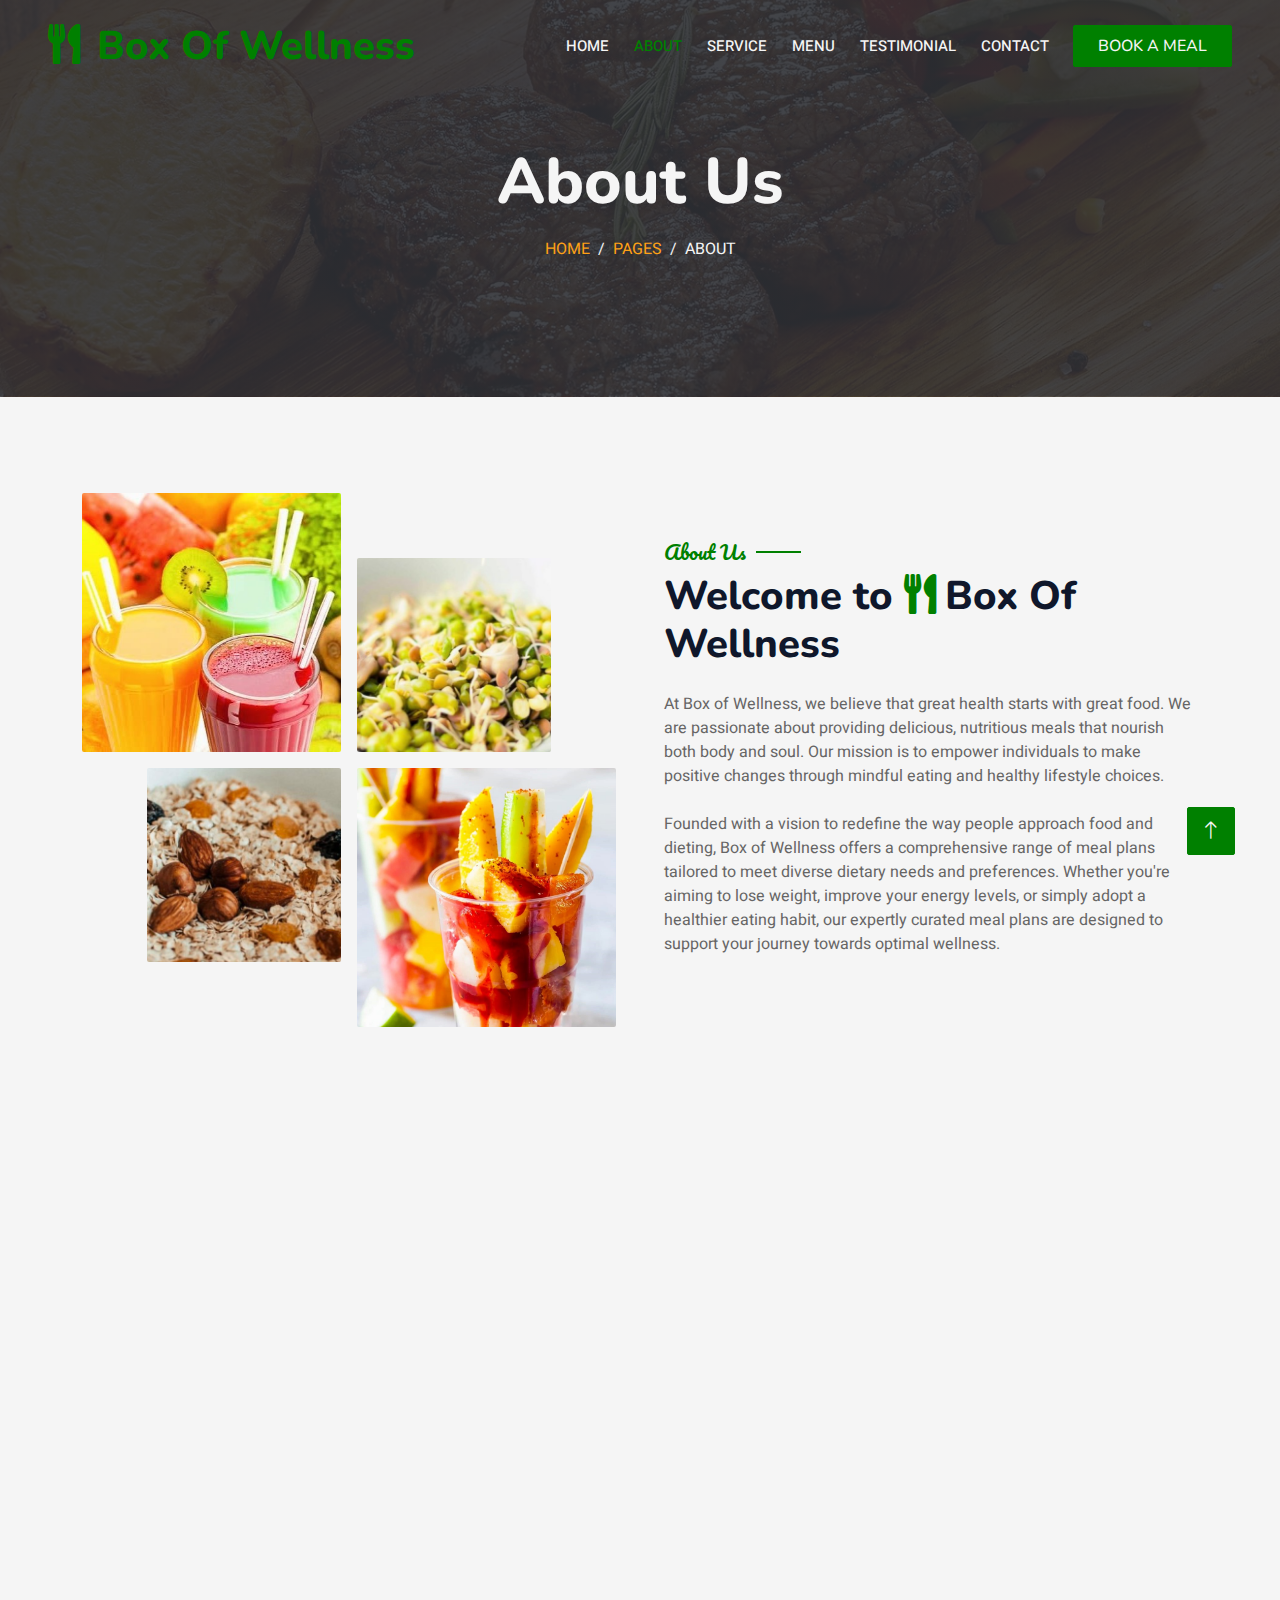
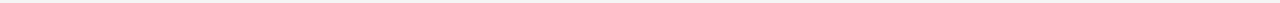
==== about.html @ 1b546712 "Files upload" ====
<!DOCTYPE html>
<html lang="en">

<head>
    <meta charset="utf-8">
    <title>BOX OF WELLNESS - A Cloud Kitchen</title>
    <meta content="width=device-width, initial-scale=1.0" name="viewport">
    <meta content="" name="keywords">
    <meta content="" name="description">

    <!-- Favicon -->
    <link href="img/favicon.ico" rel="icon">

    <!-- Google Web Fonts -->
    <link rel="preconnect" href="https://fonts.googleapis.com">
    <link rel="preconnect" href="https://fonts.gstatic.com" crossorigin>
    <link href="https://fonts.googleapis.com/css2?family=Heebo:wght@400;500;600&family=Nunito:wght@600;700;800&family=Pacifico&display=swap" rel="stylesheet">

    <!-- Icon Font Stylesheet -->
    <link href="https://cdnjs.cloudflare.com/ajax/libs/font-awesome/5.10.0/css/all.min.css" rel="stylesheet">
    <link href="https://cdn.jsdelivr.net/npm/bootstrap-icons@1.4.1/font/bootstrap-icons.css" rel="stylesheet">

    <!-- Libraries Stylesheet -->
    <link href="lib/animate/animate.min.css" rel="stylesheet">
    <link href="lib/owlcarousel/assets/owl.carousel.min.css" rel="stylesheet">
    <link href="lib/tempusdominus/css/tempusdominus-bootstrap-4.min.css" rel="stylesheet" />

    <!-- Customized Bootstrap Stylesheet -->
    <link href="css/bootstrap.min.css" rel="stylesheet">

    <!-- Template Stylesheet -->
    <link href="css/style.css" rel="stylesheet">
</head>

<body>
    <div class="container-xxl bg-white p-0">
        <!-- Spinner Start -->
        <div id="spinner" class="show bg-white position-fixed translate-middle w-100 vh-100 top-50 start-50 d-flex align-items-center justify-content-center">
            <div class="spinner-border text-primary" style="width: 3rem; height: 3rem;" role="status">
                <span class="sr-only">Loading...</span>
            </div>
        </div>
        <!-- Spinner End -->


        <!-- Navbar & Hero Start -->
        <div class="container-xxl position-relative p-0">
            <nav class="navbar navbar-expand-lg navbar-dark bg-dark px-4 px-lg-5 py-3 py-lg-0">
                <a href="" class="navbar-brand p-0">
                    <h1 class="text-primary m-0"><i class="fa fa-utensils me-3"></i>Box Of Wellness</h1>
                    <!-- <img src="img/logo.png" alt="Logo"> -->
                </a>
                <button class="navbar-toggler" type="button" data-bs-toggle="collapse" data-bs-target="#navbarCollapse">
                    <span class="fa fa-bars"></span>
                </button>
                <div class="collapse navbar-collapse" id="navbarCollapse">
                    <div class="navbar-nav ms-auto py-0 pe-4">
                        <a href="index.html" class="nav-item nav-link">Home</a>
                        <a href="about.html" class="nav-item nav-link active">About</a>
                        <a href="service.html" class="nav-item nav-link">Service</a>
                        <a href="menu.html" class="nav-item nav-link">Menu</a>
                        <a href="testimonial.html" class="nav-item nav-link">Testimonial</a>
                      <!--  <div class="nav-item dropdown">
                            <a href="#" class="nav-link dropdown-toggle" data-bs-toggle="dropdown">Pages</a>
                            <div class="dropdown-menu m-0">
                                 <a href="booking.html" class="dropdown-item">Booking</a> 
                                <a href="team.html" class="dropdown-item">Our Team</a> 
                                <a href="testimonial.html" class="dropdown-item">Testimonial</a>
                            </div>
                        </div> -->
                        <a href="contact.html" class="nav-item nav-link">Contact</a>
                    </div>
                    <a href="https://wa.link/pzkw7d" class="btn btn-primary py-2 px-4">Book A Meal</a>
                </div>
            </nav>

            <div class="container-xxl py-5 bg-dark hero-header mb-5">
                <div class="container text-center my-5 pt-5 pb-4">
                    <h1 class="display-3 text-white mb-3 animated slideInDown">About Us</h1>
                    <nav aria-label="breadcrumb">
                        <ol class="breadcrumb justify-content-center text-uppercase">
                            <li class="breadcrumb-item"><a href="#">Home</a></li>
                            <li class="breadcrumb-item"><a href="#">Pages</a></li>
                            <li class="breadcrumb-item text-white active" aria-current="page">About</li>
                        </ol>
                    </nav>
                </div>
            </div>
        </div>
        <!-- Navbar & Hero End -->


        <!-- About Start -->
        <div class="container-xxl py-5">
            <div class="container">
                <div class="row g-5 align-items-center">
                    <div class="col-lg-6">
                        <div class="row g-3">
                            <div class="col-6 text-start">
                                <img class="img-fluid rounded w-100 wow zoomIn" data-wow-delay="0.1s" src="img/about-1.jpeg">
                            </div>
                            <div class="col-6 text-start">
                                <img class="img-fluid rounded w-75 wow zoomIn" data-wow-delay="0.3s" src="img/about-2.jpeg" style="margin-top: 25%;">
                            </div>
                            <div class="col-6 text-end">
                                <img class="img-fluid rounded w-75 wow zoomIn" data-wow-delay="0.5s" src="img/about-3.jpeg">
                            </div>
                            <div class="col-6 text-end">
                                <img class="img-fluid rounded w-100 wow zoomIn" data-wow-delay="0.7s" src="img/about-4.jpeg">
                            </div>
                        </div>
                    </div>
                    <div class="col-lg-6">
                        <h5 class="section-title ff-secondary text-start text-primary fw-normal">About Us</h5>
                        <h1 class="mb-4">Welcome to <i class="fa fa-utensils text-primary me-2"></i>Box Of Wellness</h1>
                        <p class="mb-4">At Box of Wellness, we believe that great health starts with great food. We are passionate about providing delicious, nutritious meals that nourish both body and soul. Our mission is to empower individuals to make positive changes through mindful eating and healthy lifestyle choices.</p>
                        <p class="mb-4">Founded with a vision to redefine the way people approach food and dieting, Box of Wellness offers a comprehensive range of meal plans tailored to meet diverse dietary needs and preferences. Whether you're aiming to lose weight, improve your energy levels, or simply adopt a healthier eating habit, our expertly curated meal plans are designed to support your journey towards optimal wellness.</p>
                    </div>
                </div>
            </div>
        </div>
        <!-- About End -->

       <!-- Team Start -->
        <!-- <div class="container-xxl pt-5 pb-3">
            <div class="container">
                <div class="text-center wow fadeInUp" data-wow-delay="0.1s">
                    <h5 class="section-title ff-secondary text-center text-primary fw-normal">Team Members</h5>
                    <h1 class="mb-5">Our Master Chefs</h1>
                </div>
                <div class="row g-4">
                    <div class="col-lg-3 col-md-6 wow fadeInUp" data-wow-delay="0.1s">
                        <div class="team-item text-center rounded overflow-hidden">
                            <div class="rounded-circle overflow-hidden m-4">
                                <img class="img-fluid" src="img/team-1.jpg" alt="">
                            </div>
                            <h5 class="mb-0">Full Name</h5>
                            <small>Designation</small>
                            <div class="d-flex justify-content-center mt-3">
                                <a class="btn btn-square btn-primary mx-1" href=""><i class="fab fa-facebook-f"></i></a>
                                <a class="btn btn-square btn-primary mx-1" href=""><i class="fab fa-twitter"></i></a>
                                <a class="btn btn-square btn-primary mx-1" href=""><i class="fab fa-instagram"></i></a>
                            </div>
                        </div>
                    </div>
                    <div class="col-lg-3 col-md-6 wow fadeInUp" data-wow-delay="0.3s">
                        <div class="team-item text-center rounded overflow-hidden">
                            <div class="rounded-circle overflow-hidden m-4">
                                <img class="img-fluid" src="img/team-2.jpg" alt="">
                            </div>
                            <h5 class="mb-0">Full Name</h5>
                            <small>Designation</small>
                            <div class="d-flex justify-content-center mt-3">
                                <a class="btn btn-square btn-primary mx-1" href=""><i class="fab fa-facebook-f"></i></a>
                                <a class="btn btn-square btn-primary mx-1" href=""><i class="fab fa-twitter"></i></a>
                                <a class="btn btn-square btn-primary mx-1" href=""><i class="fab fa-instagram"></i></a>
                            </div>
                        </div>
                    </div>
                    <div class="col-lg-3 col-md-6 wow fadeInUp" data-wow-delay="0.5s">
                        <div class="team-item text-center rounded overflow-hidden">
                            <div class="rounded-circle overflow-hidden m-4">
                                <img class="img-fluid" src="img/team-3.jpg" alt="">
                            </div>
                            <h5 class="mb-0">Full Name</h5>
                            <small>Designation</small>
                            <div class="d-flex justify-content-center mt-3">
                                <a class="btn btn-square btn-primary mx-1" href=""><i class="fab fa-facebook-f"></i></a>
                                <a class="btn btn-square btn-primary mx-1" href=""><i class="fab fa-twitter"></i></a>
                                <a class="btn btn-square btn-primary mx-1" href=""><i class="fab fa-instagram"></i></a>
                            </div>
                        </div>
                    </div>
                    <div class="col-lg-3 col-md-6 wow fadeInUp" data-wow-delay="0.7s">
                        <div class="team-item text-center rounded overflow-hidden">
                            <div class="rounded-circle overflow-hidden m-4">
                                <img class="img-fluid" src="img/team-4.jpg" alt="">
                            </div>
                            <h5 class="mb-0">Full Name</h5>
                            <small>Designation</small>
                            <div class="d-flex justify-content-center mt-3">
                                <a class="btn btn-square btn-primary mx-1" href=""><i class="fab fa-facebook-f"></i></a>
                                <a class="btn btn-square btn-primary mx-1" href=""><i class="fab fa-twitter"></i></a>
                                <a class="btn btn-square btn-primary mx-1" href=""><i class="fab fa-instagram"></i></a>
                            </div>
                        </div>
                    </div>
                </div>
            </div>
        </div> -->
        <!-- Team End --> 
        
        <!-- Footer Start -->
        <div class="container-fluid bg-dark text-light footer pt-5 mt-5 wow fadeIn" data-wow-delay="0.1s">
            <div class="container py-5">
                <div class="row g-5">
                    <div class="col-lg-3 col-md-6">
                        <h4 class="section-title ff-secondary text-start text-primary fw-normal mb-4">Company</h4>
                        <a class="btn btn-link" href="">About Us</a>
                        <a class="btn btn-link" href="">Contact Us</a>
                        <a class="btn btn-link" href="">Reservation</a>
                        <a class="btn btn-link" href="">Privacy Policy</a>
                        <a class="btn btn-link" href="">Terms & Condition</a>
                    </div>
                    <div class="col-lg-3 col-md-6">
                        <h4 class="section-title ff-secondary text-start text-primary fw-normal mb-4">Contact</h4>
                        <p class="mb-2"><i class="fa fa-map-marker-alt me-3"></i>06, Pillayar Kovil Street, Thailavaram, Chengalpattu</p>
                        <p class="mb-2"><i class="fa fa-phone-alt me-3"></i>+91 6374759268</p>
                        <p class="mb-2"><i class="fa fa-envelope me-3"></i>boxofwellness.diet@gmail.com</p>
                        <div class="d-flex pt-2">
			    <a class="btn btn-outline-light btn-social" href="https://wa.link/3pkcmu"><i class="fab fa-whatsapp"></i></a>
                            <a class="btn btn-outline-light btn-social" href="https://www.instagram.com/box_of_wellness/?igsh=MWp2b24yOGNxYmtyNQ%3D%3D"><i class="fab fa-instagram"></i></a>
                            <a class="btn btn-outline-light btn-social" href="https://www.facebook.com/profile.php?id=61556594750626&mibextid=JRoKGi"><i class="fab fa-facebook-f"></i></a>
                            <a class="btn btn-outline-light btn-social" href=""><i class="fab fa-linkedin-in"></i></a>
                        </div>
                    </div>
                    <div class="col-lg-3 col-md-6">
                        <h4 class="section-title ff-secondary text-start text-primary fw-normal mb-4">Opening</h4>
                        <h5 class="text-light fw-normal">Monday - Saturday</h5>
                        <p>06AM - 10PM</p>
                     
                    </div>
                    <div class="col-lg-3 col-md-6">
                        <h4 class="section-title ff-secondary text-start text-primary fw-normal mb-4">Newsletter</h4>
                        <p>Become the part of our healthy family, and receive news about healthy food habits.</p>
                        <div class="position-relative mx-auto" style="max-width: 400px;">
                            <input class="form-control border-primary w-100 py-3 ps-4 pe-5" type="text" placeholder="Your email">
                            <button type="button" class="btn btn-primary py-2 position-absolute top-0 end-0 mt-2 me-2">Join</button>
                        </div>
                    </div>
                </div>
            </div>
            <div class="container">
                <div class="copyright">
                    <div class="row">
                        <div class="col-md-6 text-center text-md-start mb-3 mb-md-0">
                            &copy; <a class="border-bottom" href="#">Box Of Wellness</a>, All Right Reserved. 
                            <br>
                            Developed By <a class="border-bottom" href="https://www.linkedin.com/in/sanjaikumar-b-309066202" target="_blank">SANJAI</a>
                        </div>
                        <div class="col-md-6 text-center text-md-end">
                            <div class="footer-menu">
                                <a href="index.html">Home</a>
                                <a href="">Help</a>
                                <a href="">FQAs</a>
                            </div>
                        </div>
                    </div>
                </div>
            </div>
        </div>
        <!-- Footer End -->


        <!-- Back to Top -->
        <a href="#" class="btn btn-lg btn-primary btn-lg-square back-to-top"><i class="bi bi-arrow-up"></i></a>
    </div>

    <!-- JavaScript Libraries -->
    <script src="https://code.jquery.com/jquery-3.4.1.min.js"></script>
    <script src="https://cdn.jsdelivr.net/npm/bootstrap@5.0.0/dist/js/bootstrap.bundle.min.js"></script>
    <script src="lib/wow/wow.min.js"></script>
    <script src="lib/easing/easing.min.js"></script>
    <script src="lib/waypoints/waypoints.min.js"></script>
    <script src="lib/counterup/counterup.min.js"></script>
    <script src="lib/owlcarousel/owl.carousel.min.js"></script>
    <script src="lib/tempusdominus/js/moment.min.js"></script>
    <script src="lib/tempusdominus/js/moment-timezone.min.js"></script>
    <script src="lib/tempusdominus/js/tempusdominus-bootstrap-4.min.js"></script>

    <!-- Template Javascript -->
    <script src="js/main.js"></script>
</body>

</html>
---- css/style.css ----
/********** Template CSS **********/
:root {
    --primary: green;  
    --light: whitesmoke;
    --dark: black;
}

.ff-secondary {
    font-family: 'Pacifico', cursive;
}

.fw-medium {
    font-weight: 600 !important;
}

.fw-semi-bold {
    font-weight: 700 !important;
}

.back-to-top {
    position: fixed;
    display: none;
    right: 45px;
    bottom: 45px;
    z-index: 99;
}


/*** Spinner ***/
#spinner {
    opacity: 0;
    visibility: hidden;
    transition: opacity .5s ease-out, visibility 0s linear .5s;
    z-index: 99999;
}

#spinner.show {
    transition: opacity .5s ease-out, visibility 0s linear 0s;
    visibility: visible;
    opacity: 1;
}


/*** Button ***/
.btn {
    font-family: 'Nunito', sans-serif;
    font-weight: 500;
    text-transform: uppercase;
    transition: .5s;
}

.btn.btn-primary,
.btn.btn-secondary {
    color: whitesmoke;
}

.btn-square {
    width: 38px;
    height: 38px;
}

.btn-sm-square {
    width: 32px;
    height: 32px;
}

.btn-lg-square {
    width: 48px;
    height: 48px;
}

.btn-square,
.btn-sm-square,
.btn-lg-square {
    padding: 0;
    display: flex;
    align-items: center;
    justify-content: center;
    font-weight: normal;
    border-radius: 2px;
}


/*** Navbar ***/
.navbar-dark .navbar-nav .nav-link {
    position: relative;
    margin-left: 25px;
    padding: 35px 0;
    font-size: 15px;
    color: whitesmoke !important;
    text-transform: uppercase;
    font-weight: 500;
    outline: none;
    transition: .5s;
}

.sticky-top.navbar-dark .navbar-nav .nav-link {
    padding: 20px 0;
}

.navbar-dark .navbar-nav .nav-link:hover,
.navbar-dark .navbar-nav .nav-link.active {
    color: green !important;
}

.navbar-dark .navbar-brand img {
    max-height: 60px;
    transition: .5s;
}

.sticky-top.navbar-dark .navbar-brand img {
    max-height: 45px;
}

@media (max-width: 991.98px) {
    .sticky-top.navbar-dark {
        position: relative;
    }

    .navbar-dark .navbar-collapse {
        margin-top: 15px;
        border-top: 1px solid whitesmoke
    }

    .navbar-dark .navbar-nav .nav-link,
    .sticky-top.navbar-dark .navbar-nav .nav-link {
        padding: 10px 0;
        margin-left: 0;
    }

    .navbar-dark .navbar-brand img {
        max-height: 45px;
    }
}

@media (min-width: 992px) {
    .navbar-dark {
        position: absolute;
        width: 100%;
        top: 0;
        left: 0;
        z-index: 999;
        background: transparent !important;
    }
    
    .sticky-top.navbar-dark {
        position: fixed;
        background: black !important;
    }
}


/*** Hero Header ***/
.hero-header {
    background: linear-gradient(rgba(46, 48, 53, 0.9), rgba(46, 48, 53, 0.9)), url(../img/bg-hero.jpg);
    background-position: center center;
    background-repeat: no-repeat;
    background-size: cover;
}

.hero-header img {
    animation: imgRotate 50s linear infinite;
}

@keyframes imgRotate { 
    100% { 
        transform: rotate(360deg); 
    } 
}

.breadcrumb-item + .breadcrumb-item::before {
    color: whitesmoke;
}


/*** Section Title ***/
.section-title {
    position: relative;
    display: inline-block;
}

.section-title::before {
    position: absolute;
    content: "";
    width: 45px;
    height: 2px;
    top: 50%;
    left: -55px;
    margin-top: -1px;
    background: green;
}

.section-title::after {
    position: absolute;
    content: "";
    width: 45px;
    height: 2px;
    top: 50%;
    right: -55px;
    margin-top: -1px;
    background: green;
}

.section-title.text-start::before,
.section-title.text-end::after {
    display: none;
}


/*** Service ***/
.service-item {
    box-shadow: 0 0 45px black;
    transition: .5s;
}

.service-item:hover {
    background: green;
}

.service-item * {
    transition: .5s;
}

.service-item:hover * {
    color: whitesmoke !important;
}


/*** Food Menu ***/
.nav-pills .nav-item .active {
    border-bottom: 2px solid green;
}


/*** Youtube Video ***/
.video {
    display: none;
    /***position: relative;
    height: 100%;
    min-height: 500px;
    background: linear-gradient(rgba(15, 23, 43, .1), rgba(15, 23, 43, .1)), url(../img/video.jpg);
    background-position: center center;
    background-repeat: no-repeat;
    background-size: cover; ***/
}

.video .btn-play {
    position: absolute;
    z-index: 3;
    top: 50%;
    left: 50%;
    transform: translateX(-50%) translateY(-50%);
    box-sizing: content-box;
    display: block;
    width: 32px;
    height: 44px;
    border-radius: 50%;
    border: none;
    outline: none;
    padding: 18px 20px 18px 28px;
}

.video .btn-play:before {
    content: "";
    position: absolute;
    z-index: 0;
    left: 50%;
    top: 50%;
    transform: translateX(-50%) translateY(-50%);
    display: block;
    width: 100px;
    height: 100px;
    background: green;
    border-radius: 50%;
    animation: pulse-border 1500ms ease-out infinite;
}

.video .btn-play:after {
    content: "";
    position: absolute;
    z-index: 1;
    left: 50%;
    top: 50%;
    transform: translateX(-50%) translateY(-50%);
    display: block;
    width: 100px;
    height: 100px;
    background: green;
    border-radius: 50%;
    transition: all 200ms;
}

.video .btn-play img {
    position: relative;
    z-index: 3;
    max-width: 100%;
    width: auto;
    height: auto;
}

.video .btn-play span {
    display: block;
    position: relative;
    z-index: 3;
    width: 0;
    height: 0;
    border-left: 32px solid var(--dark);
    border-top: 22px solid transparent;
    border-bottom: 22px solid transparent;
}

@keyframes pulse-border {
    0% {
        transform: translateX(-50%) translateY(-50%) translateZ(0) scale(1);
        opacity: 1;
    }

    100% {
        transform: translateX(-50%) translateY(-50%) translateZ(0) scale(1.5);
        opacity: 0;
    }
}

#videoModal {
    z-index: 99999;
}

#videoModal .modal-dialog {
    position: relative;
    max-width: 800px;
    margin: 60px auto 0 auto;
}

#videoModal .modal-body {
    position: relative;
    padding: 0px;
}

#videoModal .close {
    position: absolute;
    width: 30px;
    height: 30px;
    right: 0px;
    top: -30px;
    z-index: 999;
    font-size: 30px;
    font-weight: normal;
    color: whitesmoke;
    background: black;
    opacity: 1;
}


/*** Team ***/
.team-item {
    box-shadow: 0 0 45px black;
    height: calc(100% - 38px);
    transition: .5s;
}

.team-item img {
    transition: .5s;
}

.team-item:hover img {
    transform: scale(1.1);
}

.team-item:hover {
    height: 100%;
}

.team-item .btn {
    border-radius: 38px 38px 0 0;
}


/*** Testimonial ***/
.testimonial-carousel .owl-item .testimonial-item,
.testimonial-carousel .owl-item.center .testimonial-item * {
    transition: .5s;
}

.testimonial-carousel .owl-item.center .testimonial-item {
    background: var(--primary) !important;
    border-color: var(--primary) !important;
}

.testimonial-carousel .owl-item.center .testimonial-item * {
    color: var(--light) !important;
}

.testimonial-carousel .owl-dots {
    margin-top: 24px;
    display: flex;
    align-items: flex-end;
    justify-content: center;
}

.testimonial-carousel .owl-dot {
    position: relative;
    display: inline-block;
    margin: 0 5px;
    width: 15px;
    height: 15px;
    border: 1px solid grey;
    border-radius: 15px;
    transition: .5s;
}

.testimonial-carousel .owl-dot.active {
    background: var(--primary);
    border-color: var(--primary);
}


/*** Footer ***/
.footer .btn.btn-social {
    margin-right: 5px;
    width: 35px;
    height: 35px;
    display: flex;
    align-items: center;
    justify-content: center;
    color: var(--light);
    border: 1px solid whitesmoke;
    border-radius: 35px;
    transition: .3s;
}

.footer .btn.btn-social:hover {
    color: var(--primary);
}

.footer .btn.btn-link {
    display: block;
    margin-bottom: 5px;
    padding: 0;
    text-align: justify;
    color: whitesmoke;
    font-size: 15px;
    font-weight: normal;
    text-transform: capitalize;
    transition: .3s;
}

.footer .btn.btn-link::before {
    position: relative;
    content: "\f105";
    font-family: "Font Awesome 5 Free";
    font-weight: 900;
    margin-right: 10px;
}

.footer .btn.btn-link:hover {
    letter-spacing: 1px;
    box-shadow: none;
}

.footer .copyright {
    padding: 25px 0;
    font-size: 15px;
    border-top: 1px solid rgba(256, 256, 256, .1);
}

.footer .copyright a {
    color: var(--light);
}

.footer .footer-menu a {
    margin-right: 15px;
    padding-right: 15px;
    border-right: 1px solid whitesmoke;
}

.footer .footer-menu a:last-child {
    margin-right: 0;
    padding-right: 0;
    border-right: none;
}
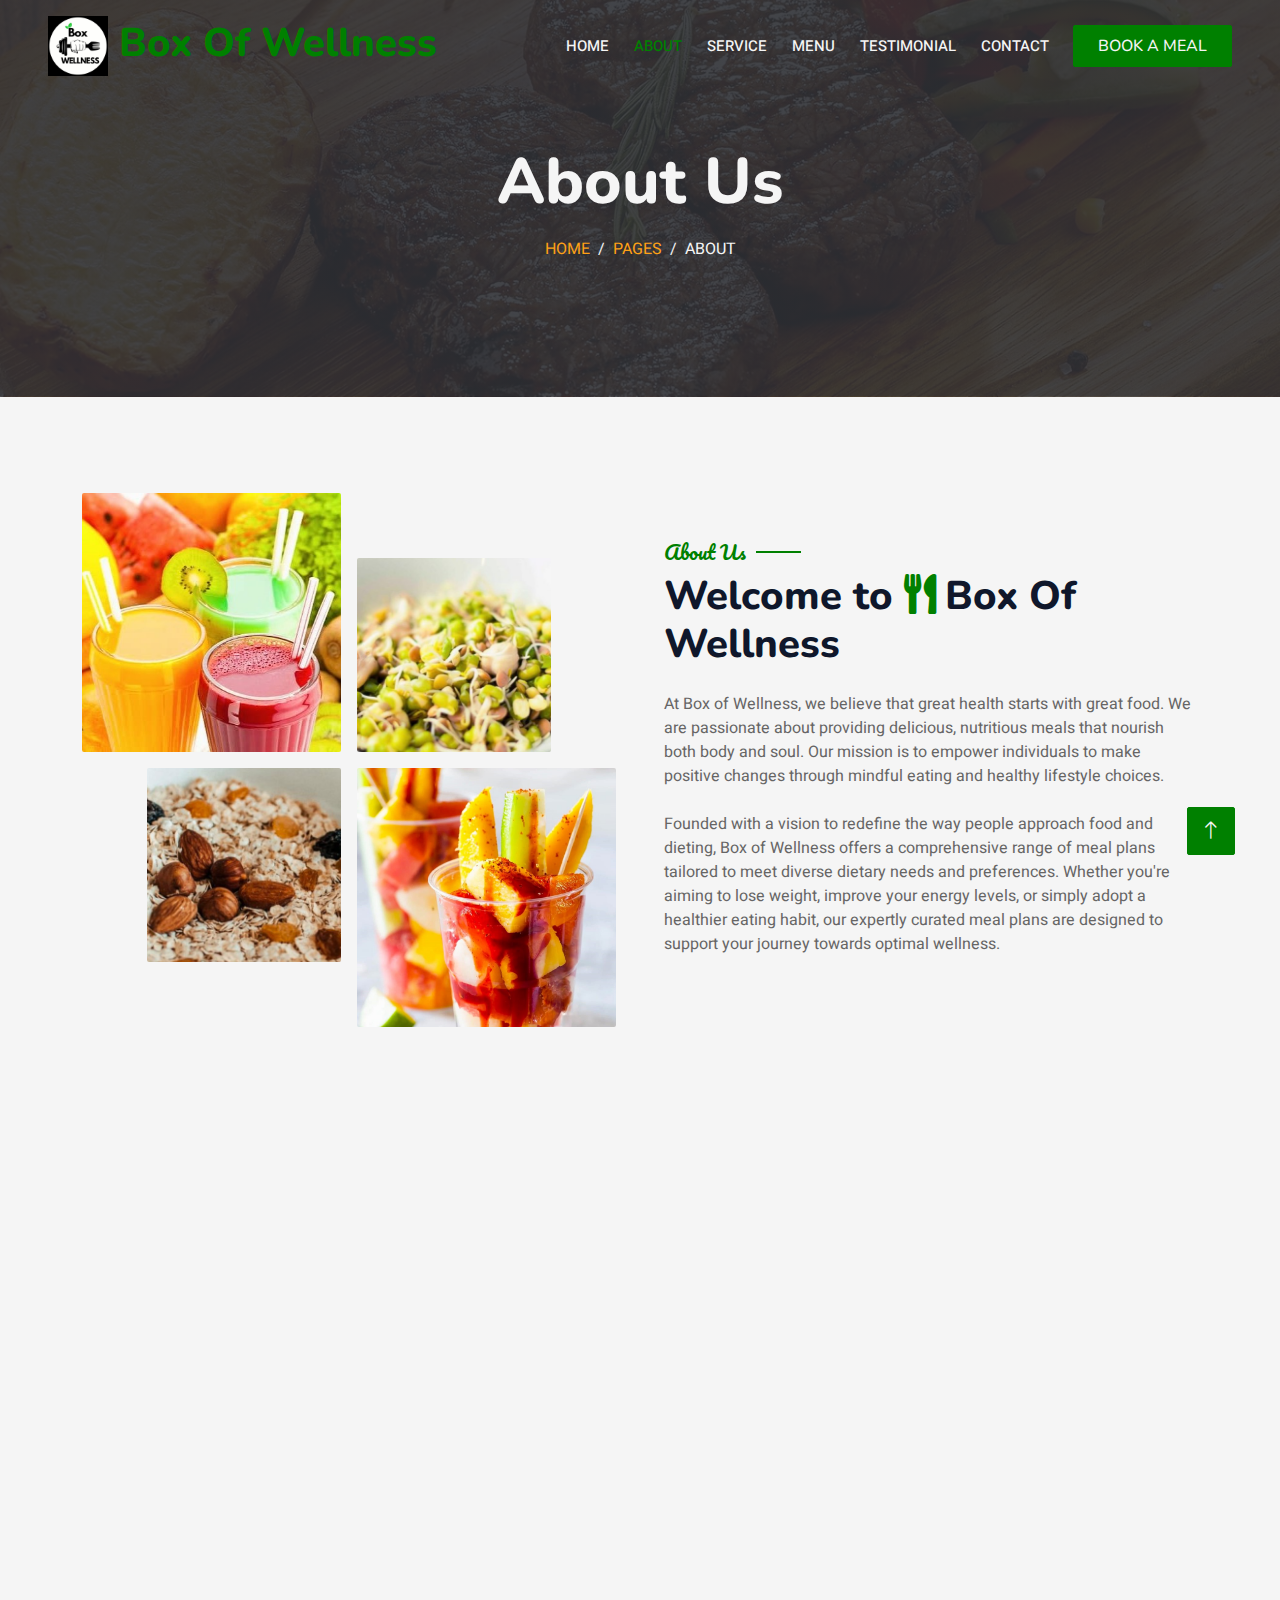
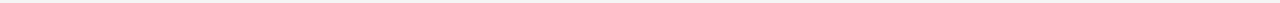
==== commit 69d6a790: "Update about.html" ====
--- a/about.html
+++ b/about.html
@@ -47,7 +47,7 @@
         <div class="container-xxl position-relative p-0">
             <nav class="navbar navbar-expand-lg navbar-dark bg-dark px-4 px-lg-5 py-3 py-lg-0">
                 <a href="" class="navbar-brand p-0">
-                    <h1 class="text-primary m-0"><i class="fa fa-utensils me-3"></i>Box Of Wellness</h1>
+                    <h1 class="text-primary m-0"><img src="img/logo.jpeg" alt="Website Logo" class="logo"></i> Box Of Wellness</h1>
                     <!-- <img src="img/logo.png" alt="Logo"> -->
                 </a>
                 <button class="navbar-toggler" type="button" data-bs-toggle="collapse" data-bs-target="#navbarCollapse">
@@ -272,4 +272,4 @@
     <script src="js/main.js"></script>
 </body>
 
-</html>+</html>
